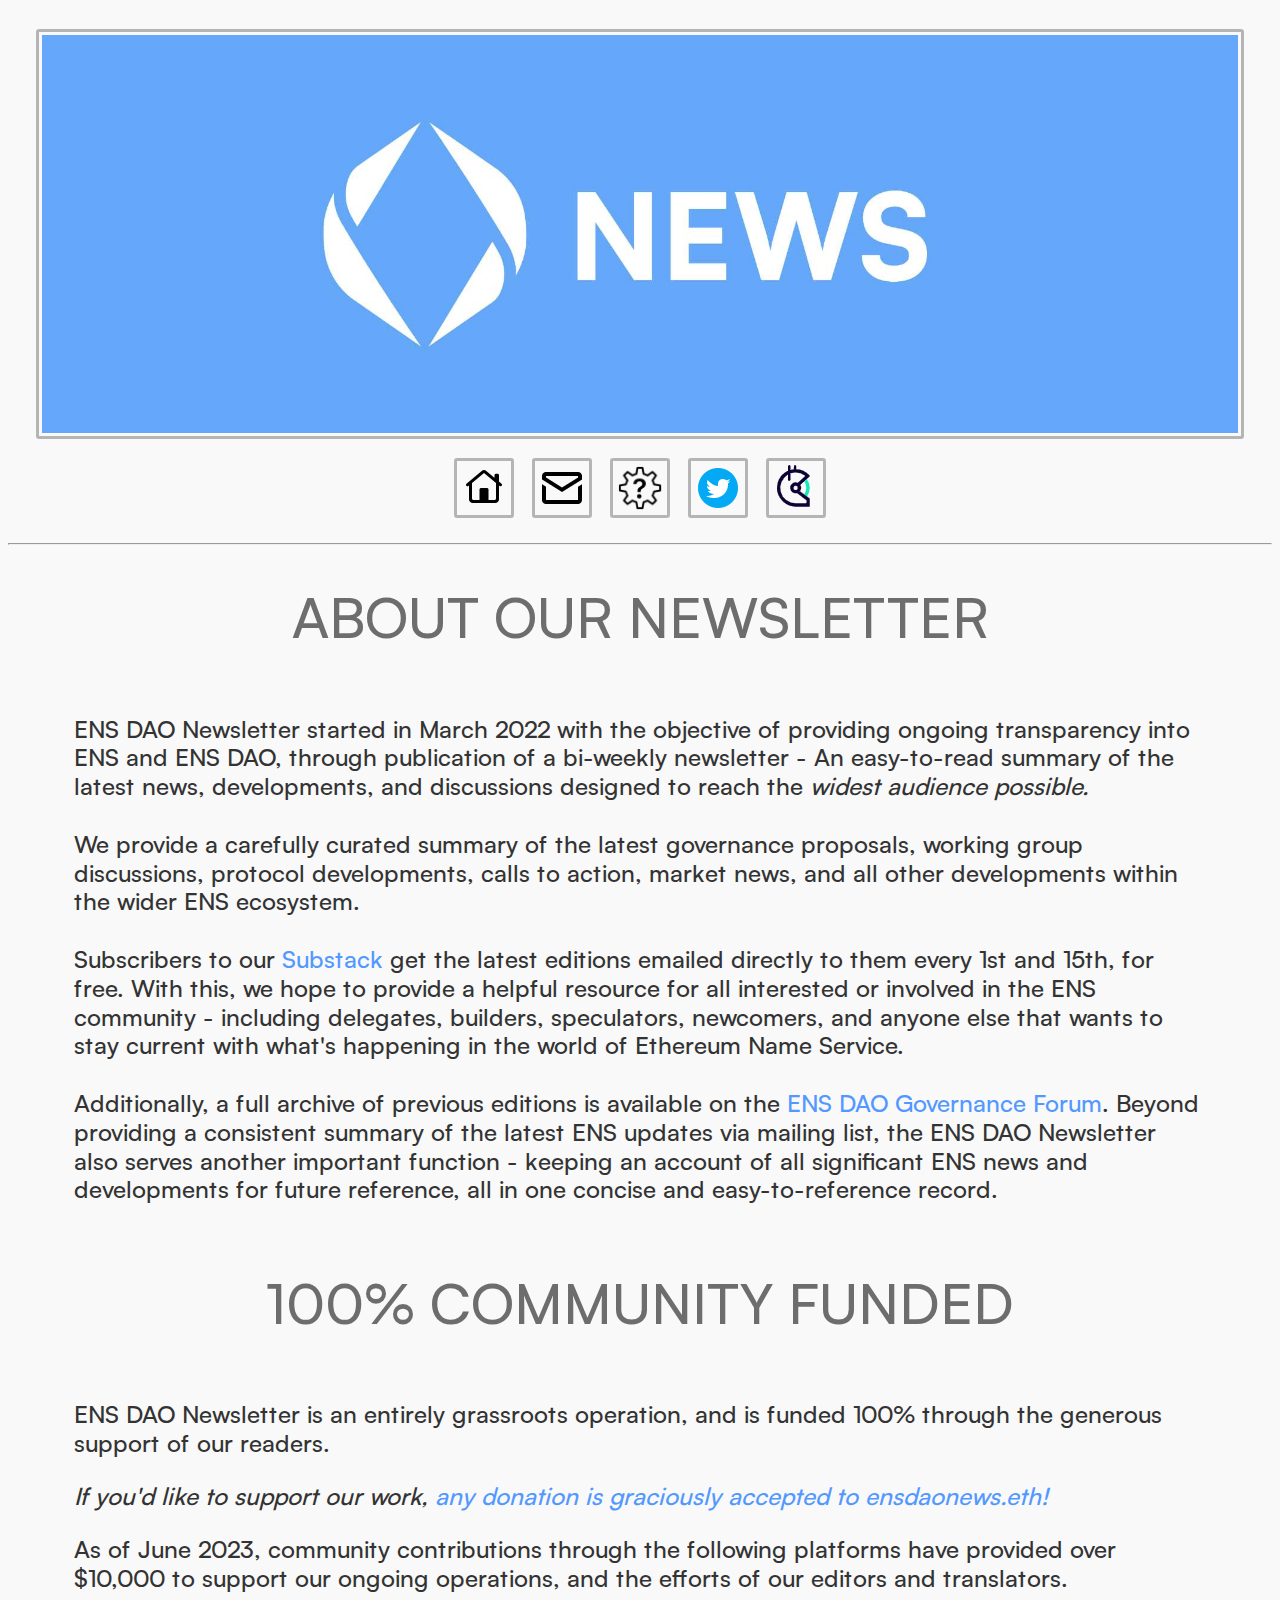
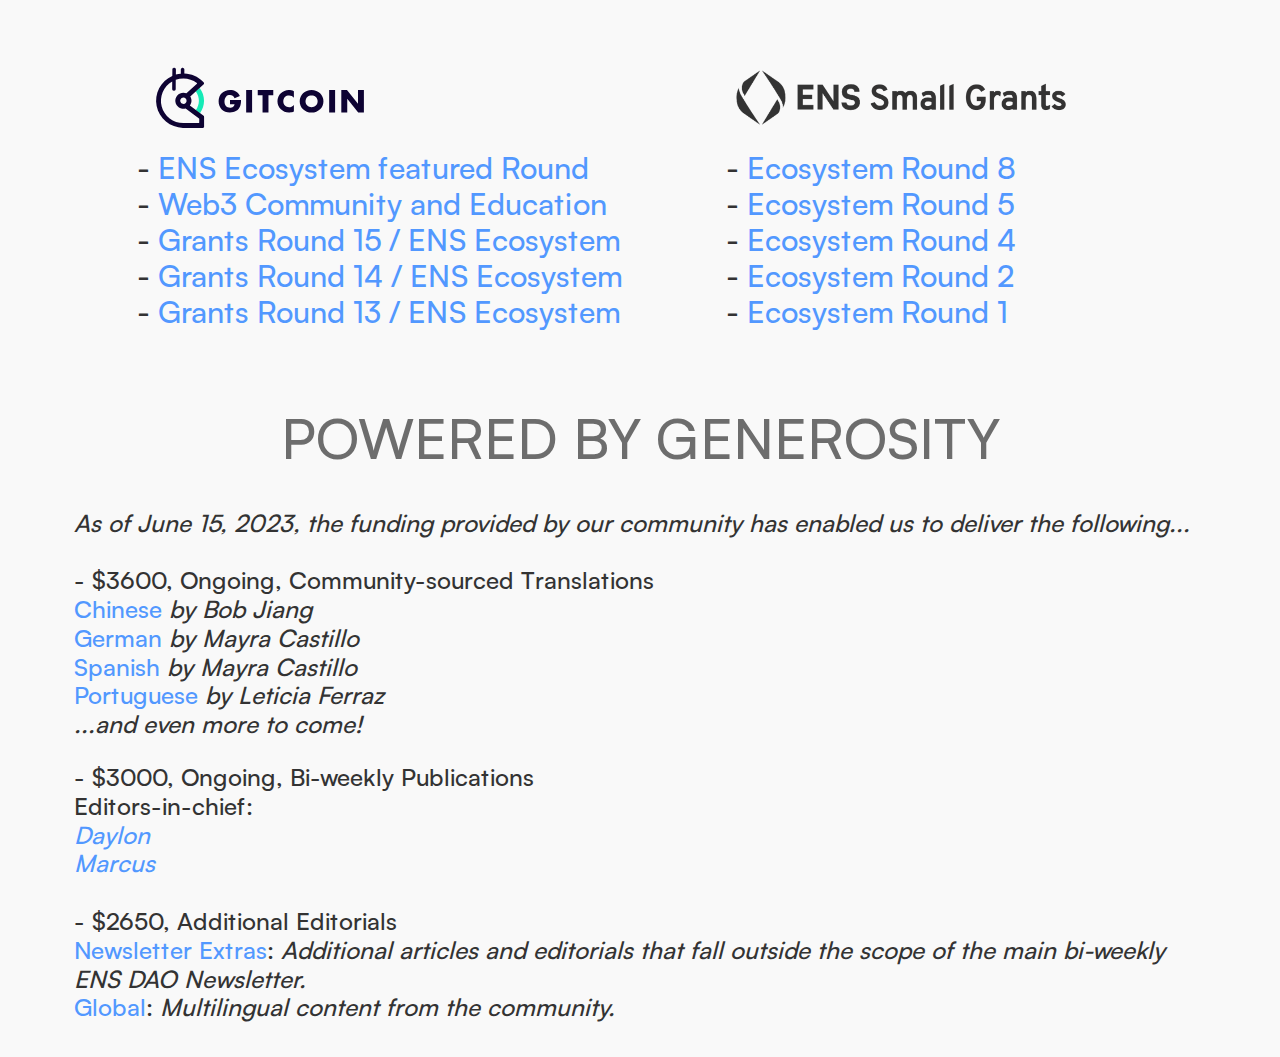
==== about.html @ abd48ba8 "Add files via upload" ====
<!DOCTYPE html>
<html>
<title>ENS DAO Newsletter</title>

<head>
<link rel="shortcut icon"
 href="favicon.png">
<link rel="stylesheet" href="style.css">
</head>

<body bgcolor="#FFFFFF">
    <br>
        <table width = "100%" class ="links">
            <td><center>
                
    <img src="banner.jpg" width="95%">
        <br>
        <a href="index.html"><img src="home.png"></a> <a href="https://ensdaonews.substack.com/" target="_blank"><img src="mail.png"></a> <a href="about.html"><img src="about.png" width="48"></a> <a href="https://twitter.com/ensdaonews" target="_blank"><img src="twitter.png"></a> <a href="https://gitcoin.co/grants/4861/ens-dao-newsletter" target="_blank"><img src="gitcoin.png"></a>
    
    
    
            </center></td>
        
        </table>
    
    <hr>
    <center>
<h1 class="section">ABOUT OUR NEWSLETTER</h1>
<table width="90%">
    <td align="center">
<p class="about">ENS DAO Newsletter started in March 2022 with the objective of providing ongoing transparency into ENS and ENS DAO, through publication of a bi-weekly newsletter - An easy-to-read summary of the latest news, developments, and discussions designed to reach the <i>widest audience possible.</i>
<br><br>
We provide a carefully curated summary of the latest governance proposals, working group discussions, protocol developments, calls to action, market news, and all other developments within the wider ENS ecosystem.
<br><br>
Subscribers to our <a href="https://ensdaonews.substack.com/" target="_blank">Substack</a> get the latest editions emailed directly to them every 1st and 15th, for free. With this, we hope to provide a helpful resource for all interested or involved in the ENS community - including delegates, builders, speculators, newcomers, and anyone else that wants to stay current with what's happening in the world of Ethereum Name Service.
<br><br>
Additionally, a full archive of previous editions is available on the <a href="https://discuss.ens.domains/c/dao-wide/newsletter/72" target="_blank">ENS DAO Governance Forum</a>. Beyond providing a consistent summary of the latest ENS updates via mailing list, the ENS DAO Newsletter also serves another important function - keeping an account of all significant ENS news and developments for future reference, all in one concise and easy-to-reference record.
</p>
</td>
</table>

<h1 class="section">100% COMMUNITY FUNDED</h1>
<table width="90%">
    <td align="center">
<p class="about">ENS DAO Newsletter is an entirely grassroots operation, and is funded 100% through the generous support of our readers.</p>
<p class="about"><i>If you'd like to support our work, <a href="https://etherscan.io/tokenholdings?a=0x5c69b671b91df2d8b0f7f5d962ae39c80388caf9" target="_blank">any donation is graciously accepted to ensdaonews.eth!</a></i></p>
<p class="about">As of June 2023, community contributions through the following platforms have provided over $10,000 to support our ongoing operations, and the efforts of our editors and translators.
</p>
</td>
</table>


<table width="80%">
<td align="left">
    <p class="about2">
    <a href="https://gitcoin.co/grants/4861/ens-dao-newsletter" target="_blank"><img src="gc-svg.svg" border="0" width="240"></a><br>
- <a href="https://explorer.gitcoin.co/#/round/1/0x64e5b2228ef31437909900b38fc42dd5e4b83147/0x64e5b2228ef31437909900b38fc42dd5e4b83147-23" target="_blank">ENS Ecosystem featured Round</a><br>
- <a href="https://explorer.gitcoin.co/#/round/1/0xaa40e2e5c8df03d792a52b5458959c320f86ca18/0xaa40e2e5c8df03d792a52b5458959c320f86ca18-137" target="_blank">Web3 Community and Education</a><br>
- <a href="https://gitcoin.co/grants/4861/ens-dao-newsletter" target="_blank">Grants Round 15 / ENS Ecosystem</a><br>
- <a href="https://gitcoin.co/grants/4861/ens-dao-newsletter" target="_blank">Grants Round 14 / ENS Ecosystem</a><br>
- <a href="https://gitcoin.co/grants/4861/ens-dao-newsletter" target="_blank">Grants Round 13 / ENS Ecosystem</a></p>
</td>
<td align="right">
    <p class="about2">
    <a href="https://ensgrants.xyz/" target="_blank"><img src="small.png" border="0" width="340"></a><br>
- <a href="https://ensgrants.xyz/rounds/28" target="_blank">Ecosystem Round 8</a><br>
- <a href="https://ensgrants.xyz/rounds/20" target="_blank">Ecosystem Round 5</a><br>
- <a href="https://ensgrants.xyz/rounds/18" target="_blank">Ecosystem Round 4</a><br>
- <a href="https://ensgrants.xyz/rounds/8" target="_blank">Ecosystem Round 2</a><br>
- <a href="https://ensgrants.xyz/rounds/6" target="_blank">Ecosystem Round 1</a></p>
</td>
</table>

<table width="90%">
    <td align="center">
<h1 class="section">POWERED BY GENEROSITY</h1>
<p class="about">
<i>As of June 15, 2023, the funding provided by our community has enabled us to deliver the following...</i><br><br>
- $3600, Ongoing, Community-sourced Translations<br>
<a href="https://ensdao.substack.com/">Chinese</a> <i>by Bob Jiang</i><br>
<a href="https://ensdaonewsletterde.substack.com/">German</a> <i>by Mayra Castillo</i><br>
<a href="https://ensdaoes.substack.com/">Spanish</a> <i>by Mayra Castillo</i><br>
<a href="https://ensdaonewsletterpt.substack.com/">Portuguese</a> <i>by Leticia Ferraz</i><br>
<i>...and even more to come!</i>
</p>

<p class="about">
- $3000, Ongoing, Bi-weekly Publications<br>
Editors-in-chief:<br>
<a href="https://substack.com/profile/79870210-dayloneth"><i>Daylon</i></a><br>
<a href="https://substack.com/@musologia"><i>Marcus</i></a><br><br>


- $2650, Additional Editorials<br>
<a href="https://ensdaonews.substack.com/s/ens-dao-newsletter-extras">Newsletter Extras</a>: <i>Additional articles and editorials that fall outside the scope of the main bi-weekly ENS DAO Newsletter.</i><br>
<a href="https://ensdaonews.substack.com/s/submissions">Global</a>: <i>Multilingual content from the community.</i><br>

</p>
</td>
</table>


</center>

</body>
</html>
---- style.css ----
body {
    background-color: #f9f9f9;
  }

  @font-face {
    font-family: 'Satoshi-Medium';
    src: url('Satoshi-Medium.woff2') format('woff2'),
         url('Satoshi-Medium.woff') format('woff'),
         url('Satoshi-Medium.ttf') format('truetype');
         font-weight: 830;
         font-display: swap;
         font-style: normal;
         letter-spacing: -1%;
         line-height: 120%;
  }

/* unvisited link */
a:link {
    color: #5298FF;
    text-decoration: none;
    font-family: 'Satoshi-Medium';
    letter-spacing: -1%;
    line-height: 120%;
  }
  
  /* visited link */
  a:visited {
    color: #5298FF;
    text-decoration: none;
    font-family: 'Satoshi-Medium';
    letter-spacing: -1%;
    line-height: 120%;
  }
  
  /* mouse over link */
  a:hover {
    color: #333333;
    text-decoration: none;
    font-family: 'Satoshi-Medium';
    opacity: .6;
    letter-spacing: -1%;
    line-height: 120%;
  }
  
  /* selected link */
  a:active {
    color: #5298FF;
    text-decoration: none;
    font-family: 'Satoshi-Medium';
    letter-spacing: -1%;
    line-height: 120%;
  }

  
  table.links { 
    text-decoration: none; 
    font-size: 66px;
    font-family: 'Satoshi-Medium';
    letter-spacing: -1%;
    line-height: 120%;
}

h1.section {
  text-align: center;
  color: #333333;
  text-decoration: none; 
  font-family: 'Satoshi-Medium';
  font-size: 56px;
  letter-spacing: -1%;
  line-height: 120%;
  opacity: .7;
}

  h3.feed-title {
    font-family: 'Satoshi-Medium';
    text-align: center;
    text-decoration: none; 
    opacity: .5;
    letter-spacing: -1%;
    line-height: 120%;
  }

  h4.feed-item-title {
    font-family: 'Satoshi-Medium';
    text-align: left;
    text-decoration: none;
    letter-spacing: -1%;
    line-height: 120%;
  }

  p.feed-item-desc {
    font-family: 'Satoshi-Medium';
    text-align: left;
    color: #333333;
    text-decoration: none;
    letter-spacing: -1%;
    line-height: 120%;
  }

  p.about {
    font-family: 'Satoshi-Medium';
    font-size: 24px;
    text-align: left;
    color: #333333;
    text-decoration: none;
    letter-spacing: -1%;
    line-height: 120%;
  }

  p.about2 {
    font-family: 'Satoshi-Medium';
    font-size: 30px;
    text-align: left;
    color: #333333;
    text-decoration: none;
    letter-spacing: -1%;
    line-height: 120%;
  }
  

  img {
    border-style: solid;
    border-color:#33333358;
    border-radius: 3px;
    padding: 3px 3px 3px 3px;
  }
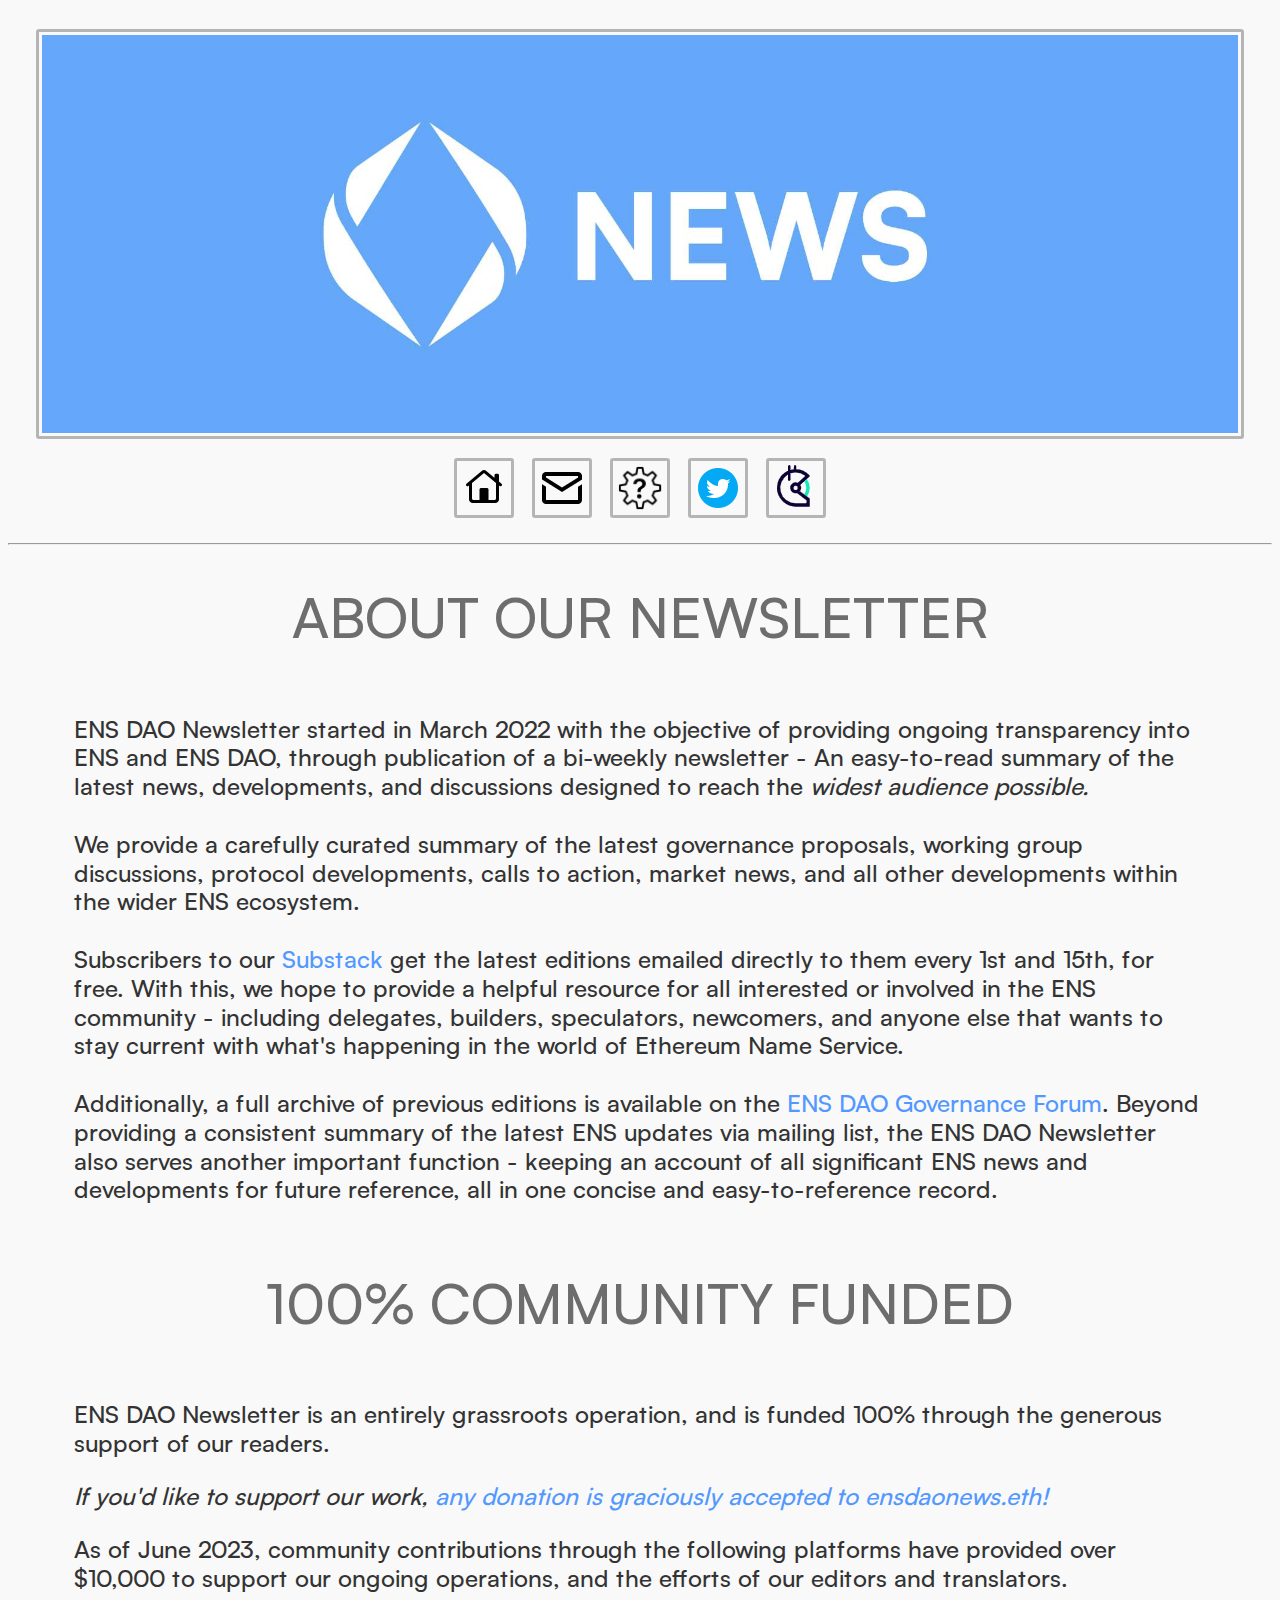
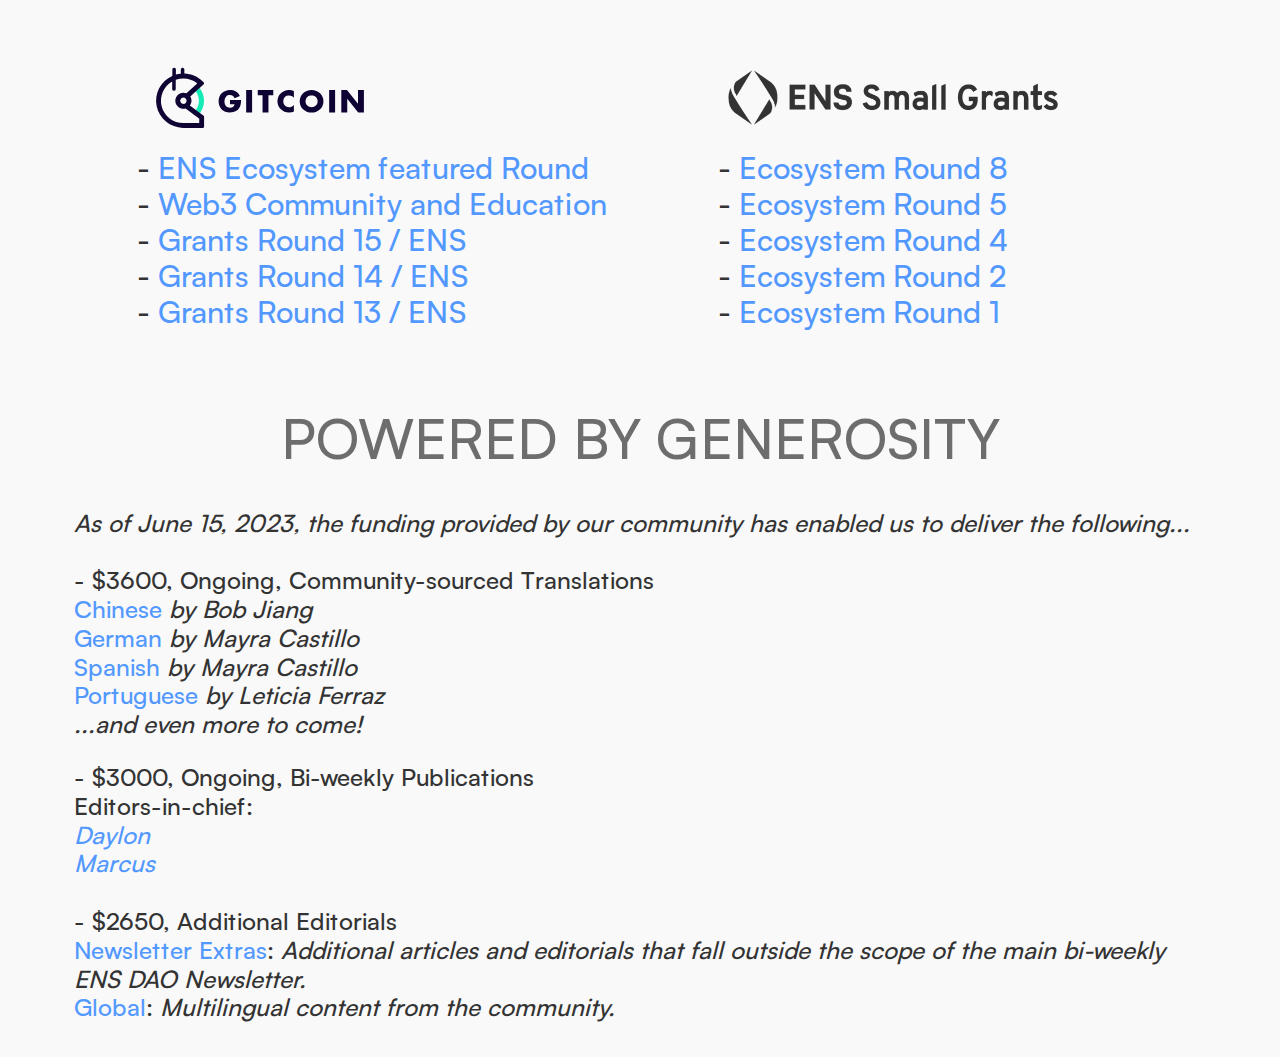
==== commit 15ba0a18: "Add files via upload" ====
--- a/about.html
+++ b/about.html
@@ -56,9 +56,9 @@
     <a href="https://gitcoin.co/grants/4861/ens-dao-newsletter" target="_blank"><img src="gc-svg.svg" border="0" width="240"></a><br>
 - <a href="https://explorer.gitcoin.co/#/round/1/0x64e5b2228ef31437909900b38fc42dd5e4b83147/0x64e5b2228ef31437909900b38fc42dd5e4b83147-23" target="_blank">ENS Ecosystem featured Round</a><br>
 - <a href="https://explorer.gitcoin.co/#/round/1/0xaa40e2e5c8df03d792a52b5458959c320f86ca18/0xaa40e2e5c8df03d792a52b5458959c320f86ca18-137" target="_blank">Web3 Community and Education</a><br>
-- <a href="https://gitcoin.co/grants/4861/ens-dao-newsletter" target="_blank">Grants Round 15 / ENS Ecosystem</a><br>
-- <a href="https://gitcoin.co/grants/4861/ens-dao-newsletter" target="_blank">Grants Round 14 / ENS Ecosystem</a><br>
-- <a href="https://gitcoin.co/grants/4861/ens-dao-newsletter" target="_blank">Grants Round 13 / ENS Ecosystem</a></p>
+- <a href="https://gitcoin.co/grants/4861/ens-dao-newsletter" target="_blank">Grants Round 15 / ENS</a><br>
+- <a href="https://gitcoin.co/grants/4861/ens-dao-newsletter" target="_blank">Grants Round 14 / ENS</a><br>
+- <a href="https://gitcoin.co/grants/4861/ens-dao-newsletter" target="_blank">Grants Round 13 / ENS</a></p>
 </td>
 <td align="right">
     <p class="about2">
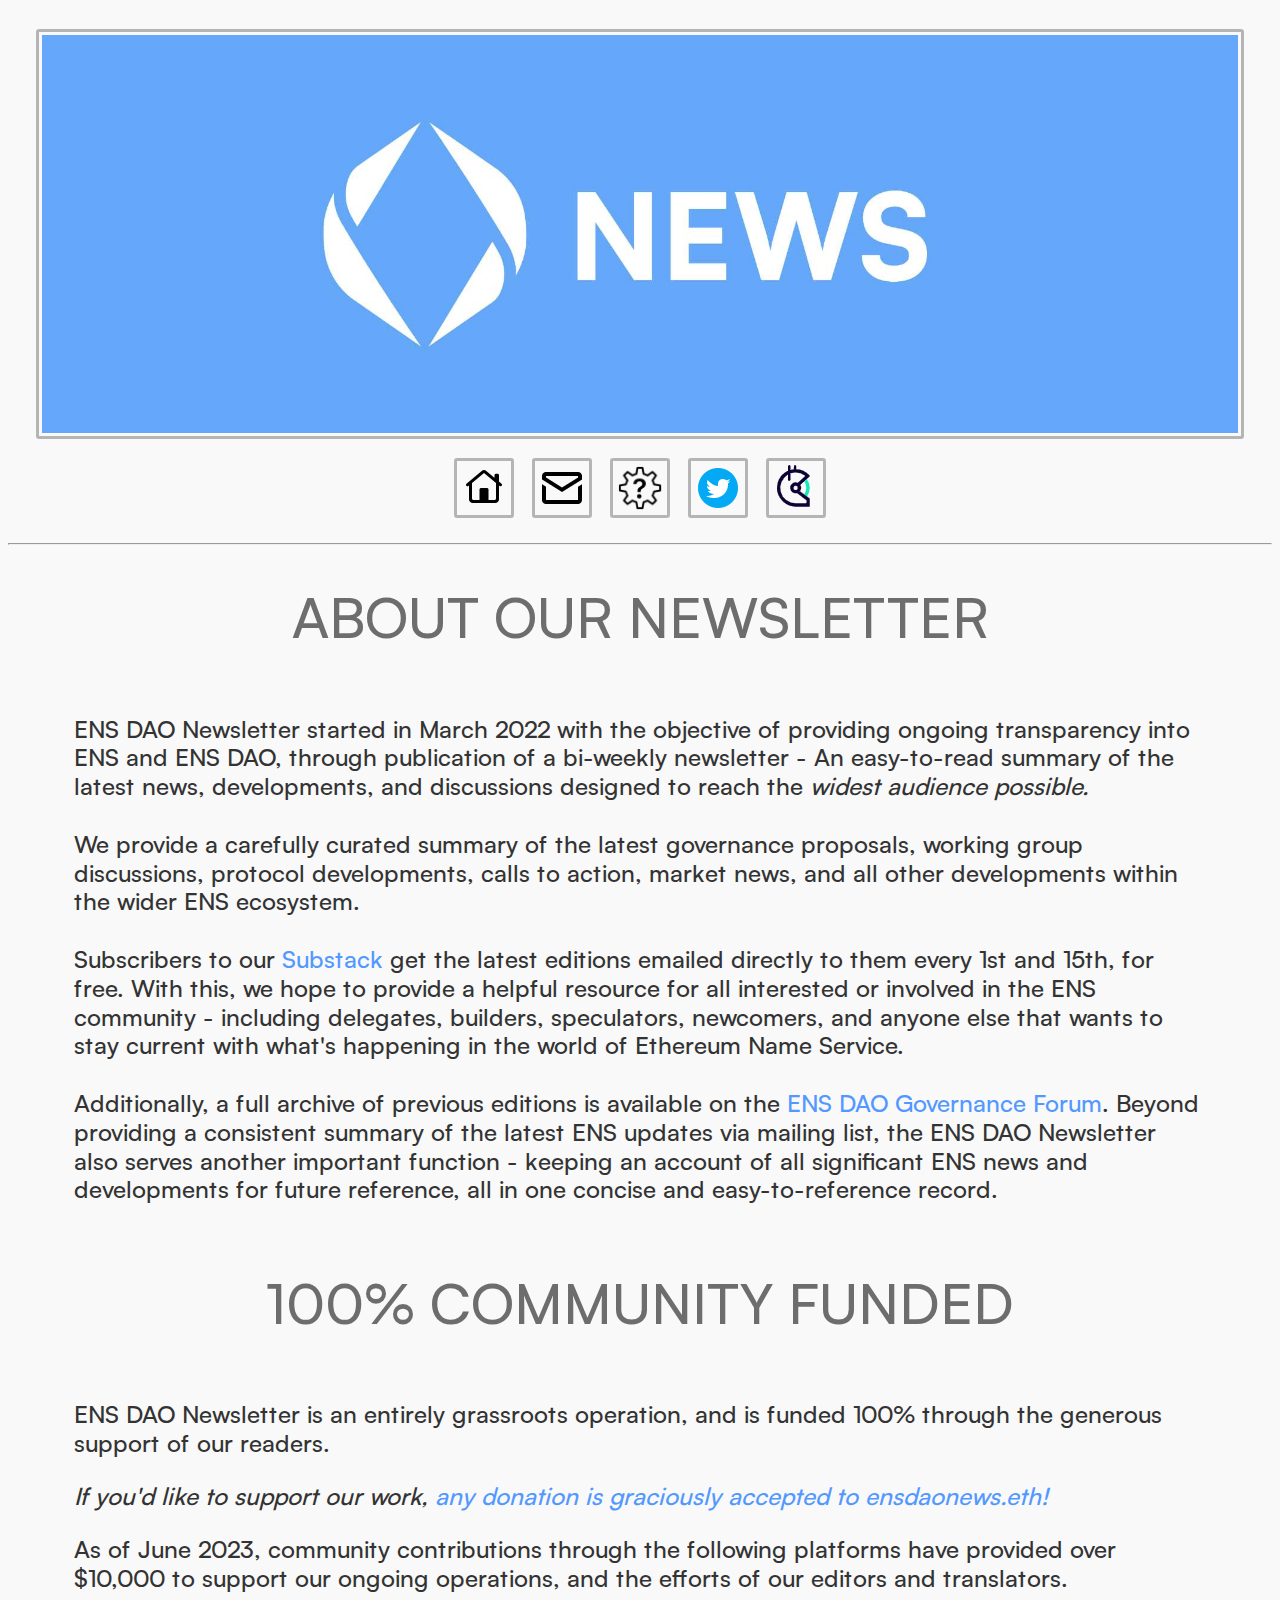
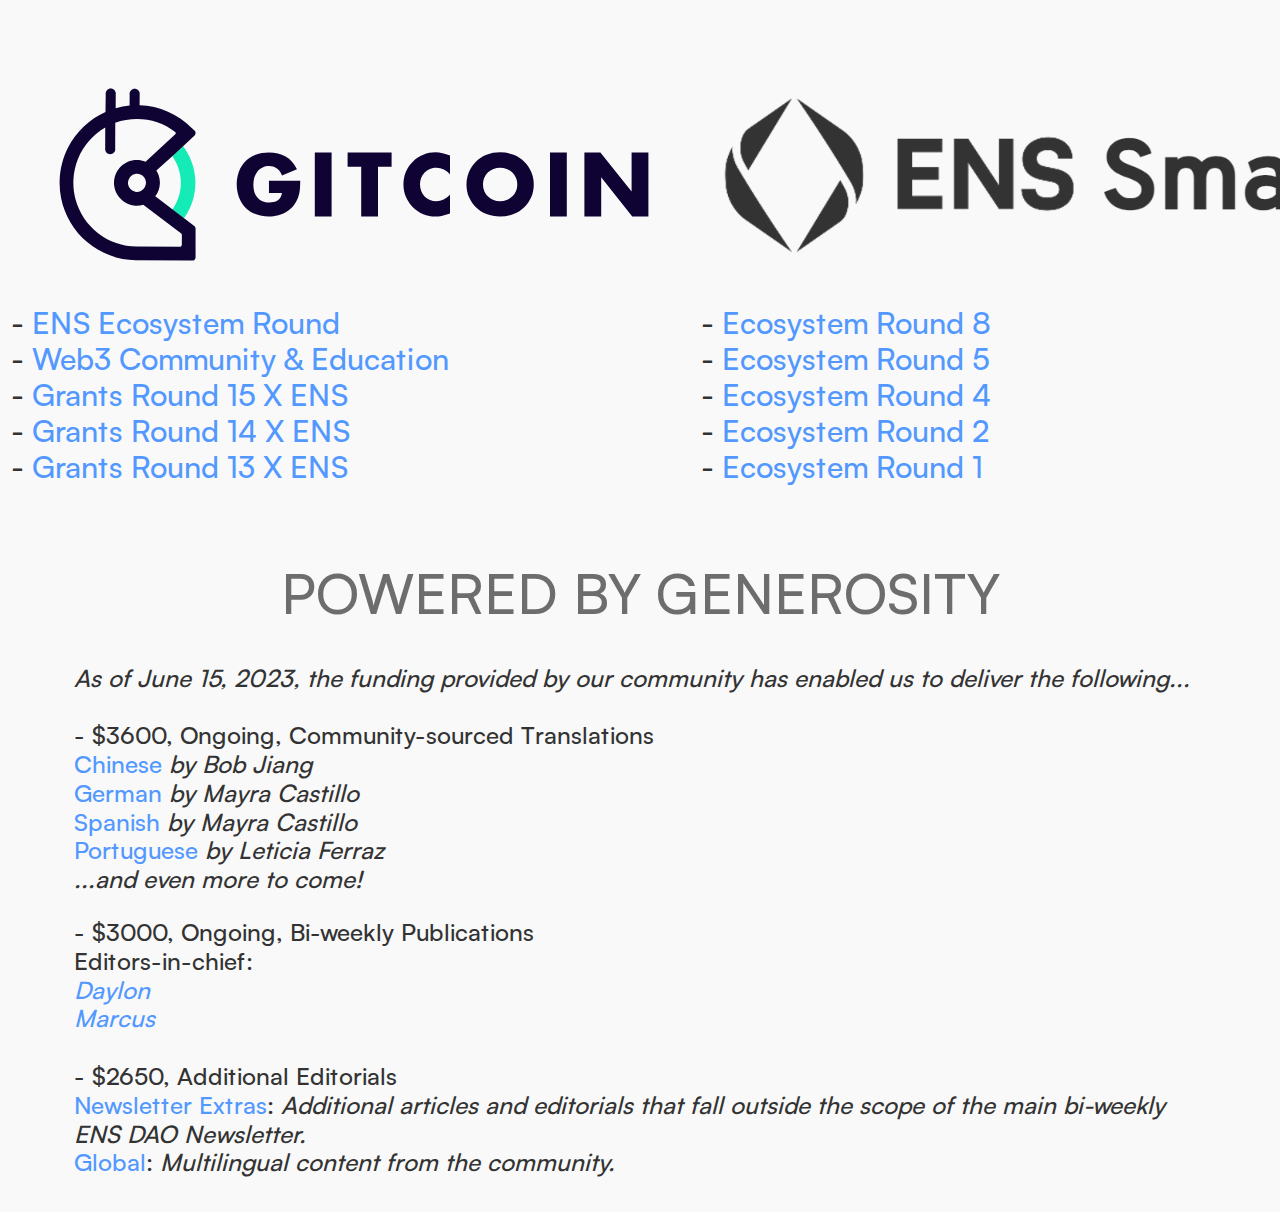
==== commit a92f862b: "Add files via upload" ====
--- a/about.html
+++ b/about.html
@@ -50,19 +50,19 @@
 </table>
 
 
-<table width="80%">
+<table width="90%">
 <td align="left">
     <p class="about2">
-    <a href="https://gitcoin.co/grants/4861/ens-dao-newsletter" target="_blank"><img src="gc-svg.svg" border="0" width="240"></a><br>
-- <a href="https://explorer.gitcoin.co/#/round/1/0x64e5b2228ef31437909900b38fc42dd5e4b83147/0x64e5b2228ef31437909900b38fc42dd5e4b83147-23" target="_blank">ENS Ecosystem featured Round</a><br>
-- <a href="https://explorer.gitcoin.co/#/round/1/0xaa40e2e5c8df03d792a52b5458959c320f86ca18/0xaa40e2e5c8df03d792a52b5458959c320f86ca18-137" target="_blank">Web3 Community and Education</a><br>
-- <a href="https://gitcoin.co/grants/4861/ens-dao-newsletter" target="_blank">Grants Round 15 / ENS</a><br>
-- <a href="https://gitcoin.co/grants/4861/ens-dao-newsletter" target="_blank">Grants Round 14 / ENS</a><br>
-- <a href="https://gitcoin.co/grants/4861/ens-dao-newsletter" target="_blank">Grants Round 13 / ENS</a></p>
+    <a href="https://gitcoin.co/grants/4861/ens-dao-newsletter" target="_blank"><img src="gc-svg.svg" border="0" height="240"></a><br>
+- <a href="https://explorer.gitcoin.co/#/round/1/0x64e5b2228ef31437909900b38fc42dd5e4b83147/0x64e5b2228ef31437909900b38fc42dd5e4b83147-23" target="_blank">ENS Ecosystem Round</a><br>
+- <a href="https://explorer.gitcoin.co/#/round/1/0xaa40e2e5c8df03d792a52b5458959c320f86ca18/0xaa40e2e5c8df03d792a52b5458959c320f86ca18-137" target="_blank">Web3 Community & Education</a><br>
+- <a href="https://gitcoin.co/grants/4861/ens-dao-newsletter" target="_blank">Grants Round 15 X ENS</a><br>
+- <a href="https://gitcoin.co/grants/4861/ens-dao-newsletter" target="_blank">Grants Round 14 X ENS</a><br>
+- <a href="https://gitcoin.co/grants/4861/ens-dao-newsletter" target="_blank">Grants Round 13 X ENS</a></p>
 </td>
 <td align="right">
     <p class="about2">
-    <a href="https://ensgrants.xyz/" target="_blank"><img src="small.png" border="0" width="340"></a><br>
+    <a href="https://ensgrants.xyz/" target="_blank"><img src="small.png" border="0" height="240"></a><br>
 - <a href="https://ensgrants.xyz/rounds/28" target="_blank">Ecosystem Round 8</a><br>
 - <a href="https://ensgrants.xyz/rounds/20" target="_blank">Ecosystem Round 5</a><br>
 - <a href="https://ensgrants.xyz/rounds/18" target="_blank">Ecosystem Round 4</a><br>
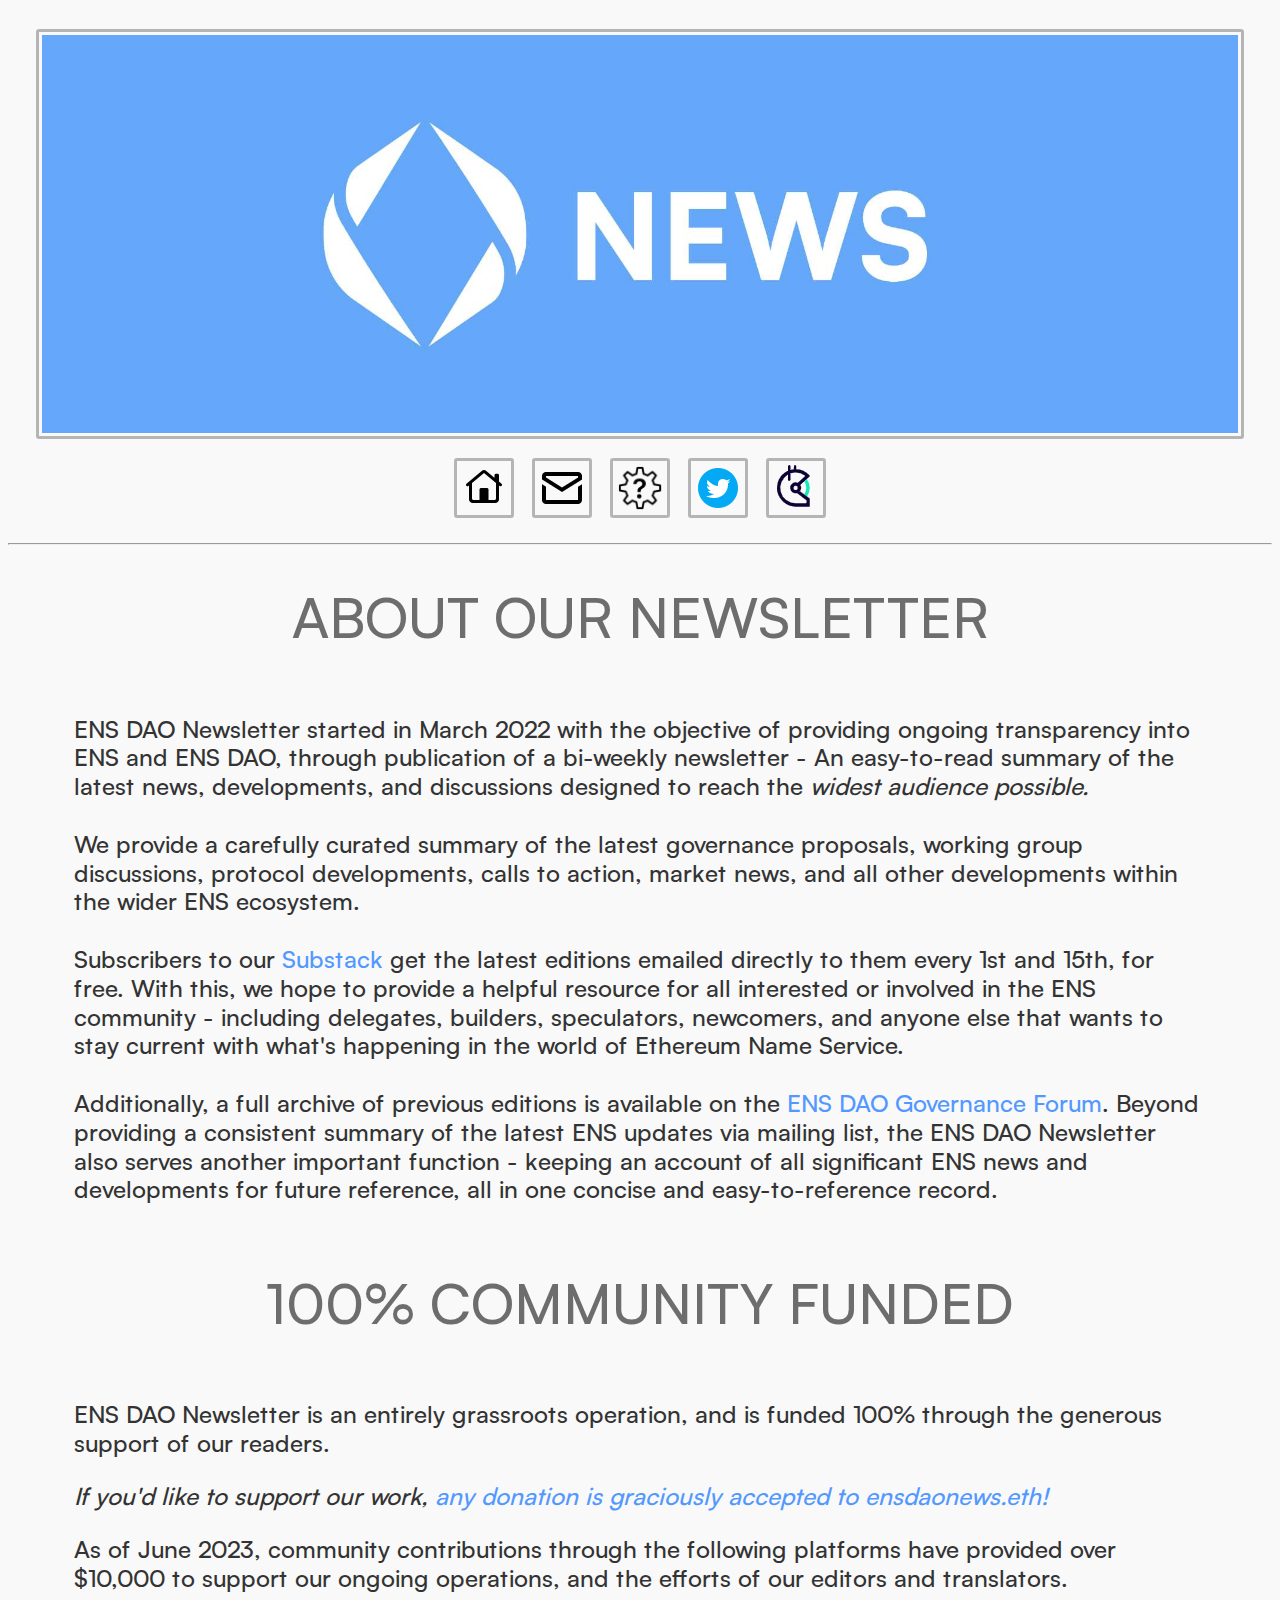
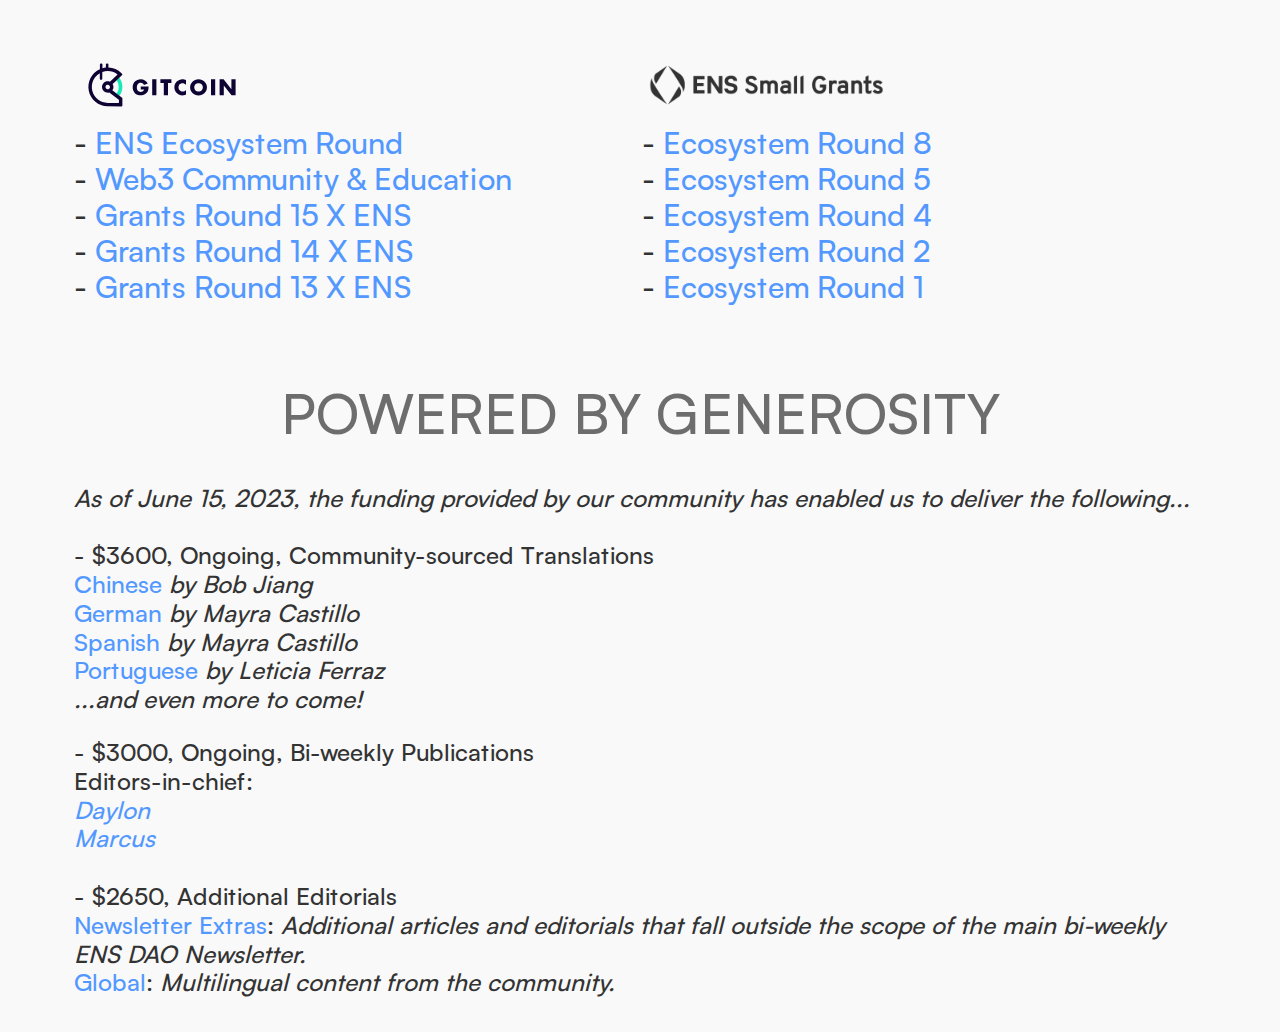
==== commit e43df64b: "Add files via upload" ====
--- a/about.html
+++ b/about.html
@@ -51,18 +51,18 @@
 
 
 <table width="90%">
-<td align="left">
+<td align="left" width="50%">
     <p class="about2">
-    <a href="https://gitcoin.co/grants/4861/ens-dao-newsletter" target="_blank"><img src="gc-svg.svg" border="0" height="240"></a><br>
+    <a href="https://gitcoin.co/grants/4861/ens-dao-newsletter" target="_blank"><img src="gc-svg.svg" border="0" width="170"></a><br>
 - <a href="https://explorer.gitcoin.co/#/round/1/0x64e5b2228ef31437909900b38fc42dd5e4b83147/0x64e5b2228ef31437909900b38fc42dd5e4b83147-23" target="_blank">ENS Ecosystem Round</a><br>
 - <a href="https://explorer.gitcoin.co/#/round/1/0xaa40e2e5c8df03d792a52b5458959c320f86ca18/0xaa40e2e5c8df03d792a52b5458959c320f86ca18-137" target="_blank">Web3 Community & Education</a><br>
 - <a href="https://gitcoin.co/grants/4861/ens-dao-newsletter" target="_blank">Grants Round 15 X ENS</a><br>
 - <a href="https://gitcoin.co/grants/4861/ens-dao-newsletter" target="_blank">Grants Round 14 X ENS</a><br>
 - <a href="https://gitcoin.co/grants/4861/ens-dao-newsletter" target="_blank">Grants Round 13 X ENS</a></p>
 </td>
-<td align="right">
+<td align="right" width="50%">
     <p class="about2">
-    <a href="https://ensgrants.xyz/" target="_blank"><img src="small.png" border="0" height="240"></a><br>
+    <a href="https://ensgrants.xyz/" target="_blank"><img src="small.png" border="0" width="240"></a><br>
 - <a href="https://ensgrants.xyz/rounds/28" target="_blank">Ecosystem Round 8</a><br>
 - <a href="https://ensgrants.xyz/rounds/20" target="_blank">Ecosystem Round 5</a><br>
 - <a href="https://ensgrants.xyz/rounds/18" target="_blank">Ecosystem Round 4</a><br>
